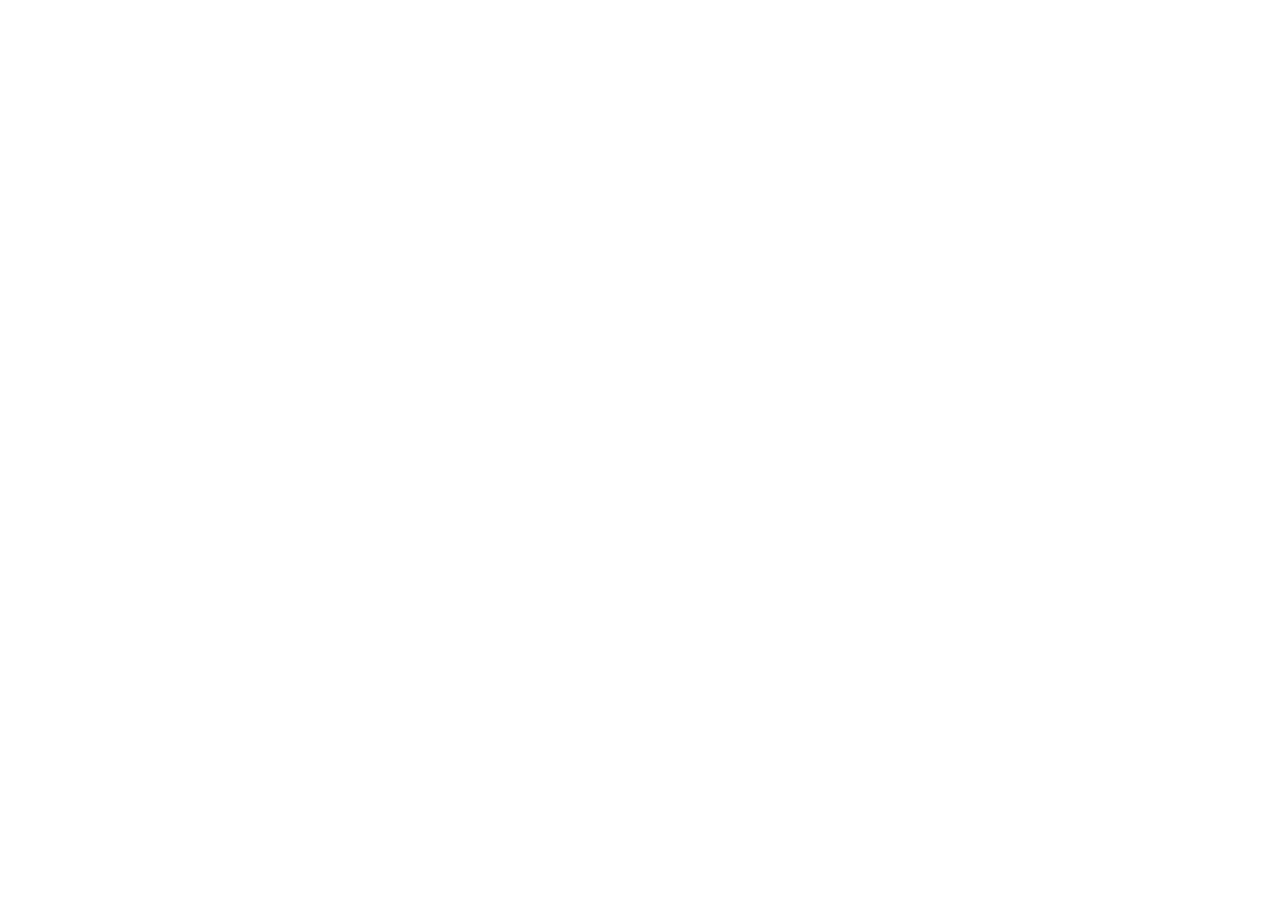
==== index.html @ 3e92f402 "Estructura inicial del proyecto y base del login" ====
<!DOCTYPE html>
<html lang="es">
<head>
  <meta charset="UTF-8">
  <meta name="viewport" content="width=device-width, initial-scale=1">
  <title>Sistema</title>
  <link href="https://cdn.jsdelivr.net/npm/bootstrap@5.3.3/dist/css/bootstrap.min.css" rel="stylesheet">
  <link href="css/login.css" rel="stylesheet">
</head>
<body>
  <!-- ===== Navbar (Integrante A) ===== -->

  <!-- ===== Sidebar (Integrante B) ===== -->

  <!-- ===== Contenido principal ===== -->
  <main id="contenido">
    <!-- Sección Usuarios > Captura (Integrante A): id="seccionCaptura" -->
    <!-- Formulario de alumnos + modal de edad (Integrante B) -->
  </main>

  <script src="https://cdn.jsdelivr.net/npm/bootstrap@5.3.3/dist/js/bootstrap.bundle.min.js"></script>
  <script src="js/utileria.js"></script>
</body>
</html>
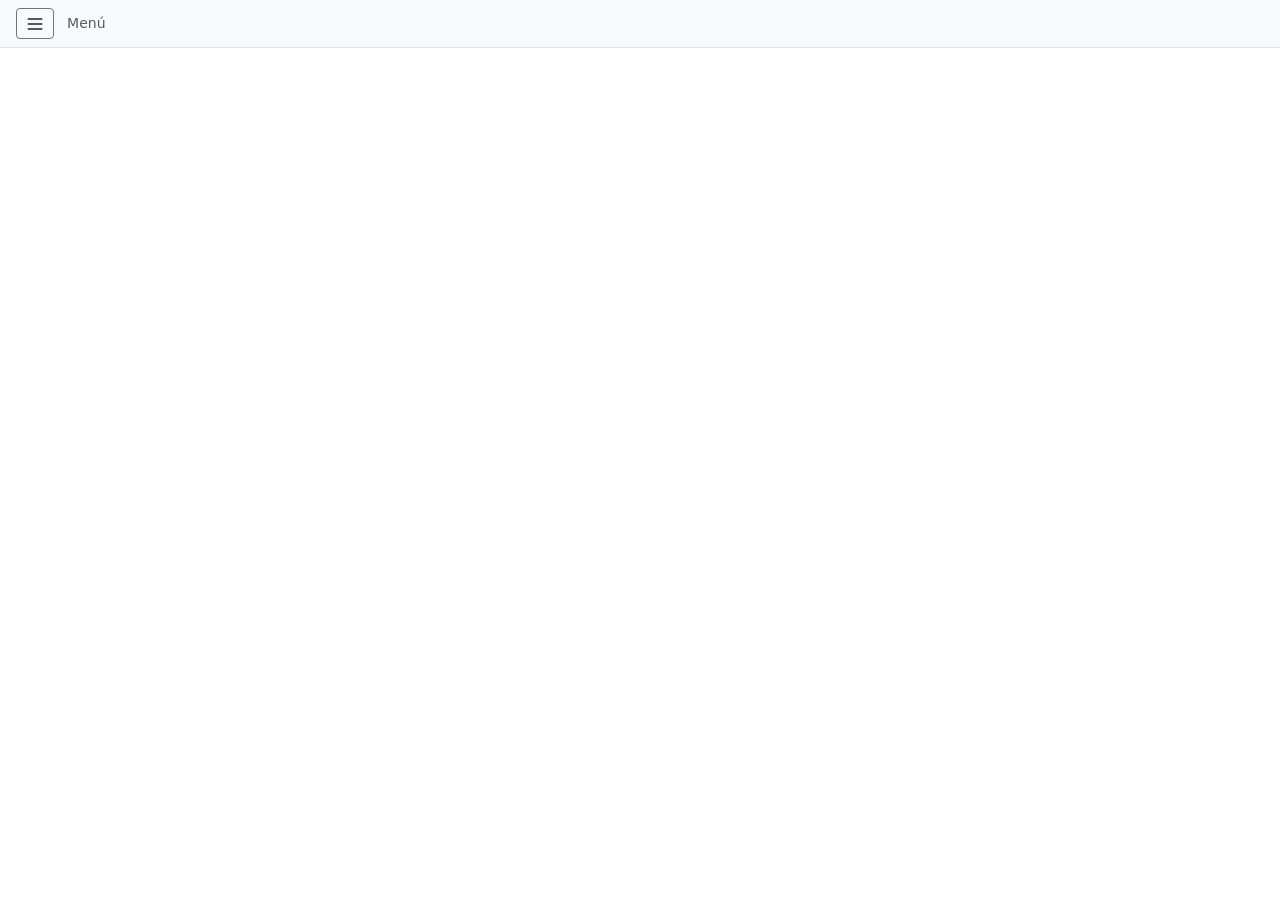
==== commit c7a57545: "agregue el boton hamburguesa para abrir y cerrar el sidebar" ====
--- a/index.html
+++ b/index.html
@@ -11,7 +11,38 @@
   <!-- ===== Navbar (Integrante A) ===== -->
 
   <!-- ===== Sidebar (Integrante B) ===== -->
+     <!-- Barra con el botón hamburguesa que abre y cierra el sidebar -->
+  <div class="bg-body-tertiary border-bottom px-3 py-2">
+    <button id="botonHamburguesa" class="btn btn-outline-secondary btn-sm" type="button" aria-label="Abrir o cerrar el menú">
+      <img src="img/icono-menu.svg" alt="" width="20" height="20">
+    </button>
+    <span class="ms-2 text-body-secondary small">Menú</span>
+  </div>
+  
+  <!-- Sidebar: panel lateral que se desliza desde la izquierda (Offcanvas de Bootstrap) -->
+  <aside class="offcanvas offcanvas-start" tabindex="-1" id="sidebar" aria-labelledby="sidebarTitulo">
+    <!-- Encabezado del panel, con el botón X para cerrarlo -->
+    <div class="offcanvas-header border-bottom">
+      <h5 class="offcanvas-title" id="sidebarTitulo">Menú del sistema</h5>
+      <button type="button" class="btn-close" data-bs-dismiss="offcanvas" aria-label="Cerrar"></button>
+    </div>
 
+    <!-- Cuerpo del panel: la lista de opciones -->
+    <div class="offcanvas-body p-0">
+      <ul class="nav flex-column" id="menuSidebar">
+        <li class="nav-item">
+          <a class="nav-link sidebar-enlace" href="#" id="enlaceInicio">
+            <img src="img/icono-inicio.svg" alt="" width="20" height="20"> Inicio
+          </a>
+        </li>
+        <li class="nav-item">
+          <a class="nav-link sidebar-enlace" href="#" id="enlaceAlumnos">
+            <img src="img/icono-alumnos.svg" alt="" width="20" height="20"> Alumnos
+          </a>
+        </li>
+      </ul>
+    </div>
+  </aside>
   <!-- ===== Contenido principal ===== -->
   <main id="contenido">
     <!-- Sección Usuarios > Captura (Integrante A): id="seccionCaptura" -->
@@ -20,5 +51,6 @@
 
   <script src="https://cdn.jsdelivr.net/npm/bootstrap@5.3.3/dist/js/bootstrap.bundle.min.js"></script>
   <script src="js/utileria.js"></script>
+  <script src="js/sistema.js"></script>
 </body>
 </html>
--- a/css/login.css
+++ b/css/login.css
@@ -0,0 +1,45 @@
+html,
+body {
+  height: 100%;
+}
+
+.form-signin {
+  max-width: 330px;
+  padding: 1rem;
+}
+
+.form-signin .form-floating:focus-within {
+  z-index: 2;
+}
+
+.form-signin input[type="email"] {
+  margin-bottom: -1px;
+  border-bottom-right-radius: 0;
+  border-bottom-left-radius: 0;
+}
+
+.form-signin input[type="password"] {
+  margin-bottom: 10px;
+  border-top-left-radius: 0;
+  border-top-right-radius: 0;
+}
+/* ===== Estilos del sidebar (Integrante B) ===== */
+
+/* Cada opción del menú: ícono y texto alineados en una fila */
+.sidebar-enlace {
+  display: flex;
+  align-items: center;
+  gap: 0.6rem;
+  color: #212529;
+  padding: 0.75rem 1.25rem;
+}
+
+.sidebar-enlace:hover {
+  background-color: #e9ecef;
+}
+
+/* Opciones del submenú: un poco más a la derecha y de menor tamaño */
+.sidebar-submenu .sidebar-enlace {
+  padding-left: 3rem;
+  font-size: 0.95rem;
+}
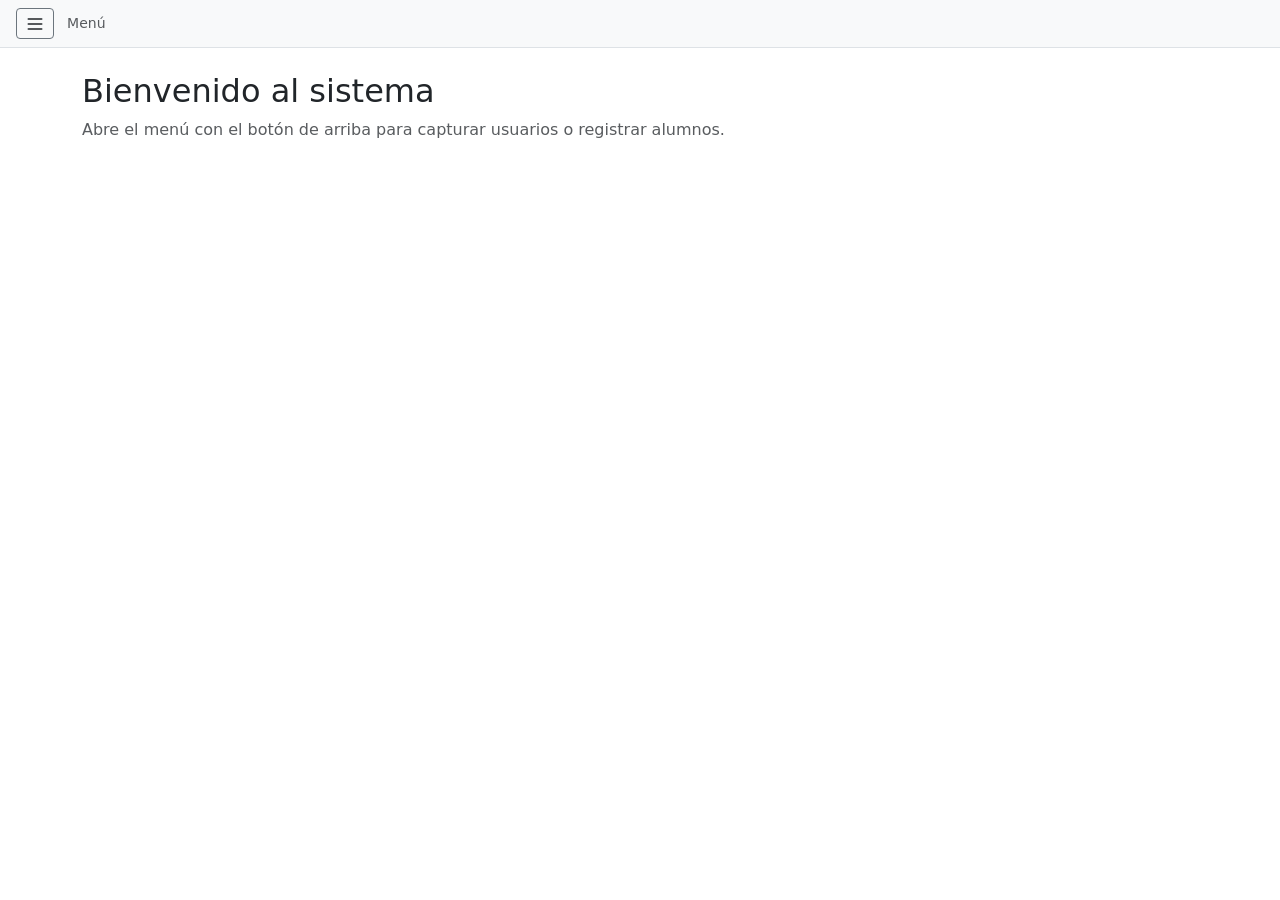
==== commit 5589729e: "puse la seccion de alumnos con  formulario y seccion de inicio" ====
--- a/index.html
+++ b/index.html
@@ -18,7 +18,7 @@
     </button>
     <span class="ms-2 text-body-secondary small">Menú</span>
   </div>
-  
+
   <!-- Sidebar: panel lateral que se desliza desde la izquierda (Offcanvas de Bootstrap) -->
   <aside class="offcanvas offcanvas-start" tabindex="-1" id="sidebar" aria-labelledby="sidebarTitulo">
     <!-- Encabezado del panel, con el botón X para cerrarlo -->
@@ -35,6 +35,21 @@
             <img src="img/icono-inicio.svg" alt="" width="20" height="20"> Inicio
           </a>
         </li>
+        
+        <li class="nav-item">
+          <!-- data-bs-toggle="collapse": Bootstrap abre y cierra el submenú solo -->
+          <a class="nav-link sidebar-enlace" href="#submenuUsuarios" data-bs-toggle="collapse" role="button" aria-expanded="false" aria-controls="submenuUsuarios">
+            <img src="img/icono-usuarios.svg" alt="" width="20" height="20"> Usuarios
+          </a>
+          <div class="collapse" id="submenuUsuarios">
+            <ul class="nav flex-column sidebar-submenu">
+              <li class="nav-item">
+                <a class="nav-link sidebar-enlace" href="#" id="enlaceCaptura">Captura</a>
+              </li>
+            </ul>
+          </div>
+        </li>
+
         <li class="nav-item">
           <a class="nav-link sidebar-enlace" href="#" id="enlaceAlumnos">
             <img src="img/icono-alumnos.svg" alt="" width="20" height="20"> Alumnos
@@ -46,7 +61,46 @@
   <!-- ===== Contenido principal ===== -->
   <main id="contenido">
     <!-- Sección Usuarios > Captura (Integrante A): id="seccionCaptura" -->
+    
+    
     <!-- Formulario de alumnos + modal de edad (Integrante B) -->
+         <!-- Sección de bienvenida (Integrante B) -->
+    <section id="seccionInicio" class="container py-4">
+      <h2>Bienvenido al sistema</h2>
+      <p class="text-body-secondary">Abre el menú con el botón de arriba para capturar usuarios o registrar alumnos.</p>
+    </section>
+
+    <!-- Sección Alumnos (Integrante B) -->
+    <section id="seccionAlumnos" class="container py-4 d-none">
+      <h2>Registro de alumnos</h2>
+
+      <!-- novalidate: la validación la hacemos nosotros con JavaScript -->
+      <form id="formAlumno" class="col-md-6" novalidate>
+        <div class="mb-3">
+          <label for="alumnoNombre" class="form-label">Nombre del alumno</label>
+          <input type="text" class="form-control" id="alumnoNombre">
+          <div class="text-danger small" id="errorAlumnoNombre"></div>
+        </div>
+
+        <div class="mb-3">
+          <label for="alumnoNumeroControl" class="form-label">Número de control (6 dígitos)</label>
+          <input type="text" class="form-control" id="alumnoNumeroControl" inputmode="numeric">
+          <div class="text-danger small" id="errorAlumnoNumeroControl"></div>
+        </div>
+
+        <div class="mb-3">
+          <label for="alumnoFechaNacimiento" class="form-label">Fecha de nacimiento</label>
+          <input type="date" class="form-control" id="alumnoFechaNacimiento">
+          <div class="text-danger small" id="errorAlumnoFecha"></div>
+        </div>
+
+        <button type="submit" class="btn btn-primary">Registrar alumno</button>
+      </form>
+
+      <div class="alert alert-success mt-3 d-none" id="mensajeAlumnoExito" role="alert">
+        Alumno registrado correctamente.
+      </div>
+    </section>
   </main>
 
   <script src="https://cdn.jsdelivr.net/npm/bootstrap@5.3.3/dist/js/bootstrap.bundle.min.js"></script>
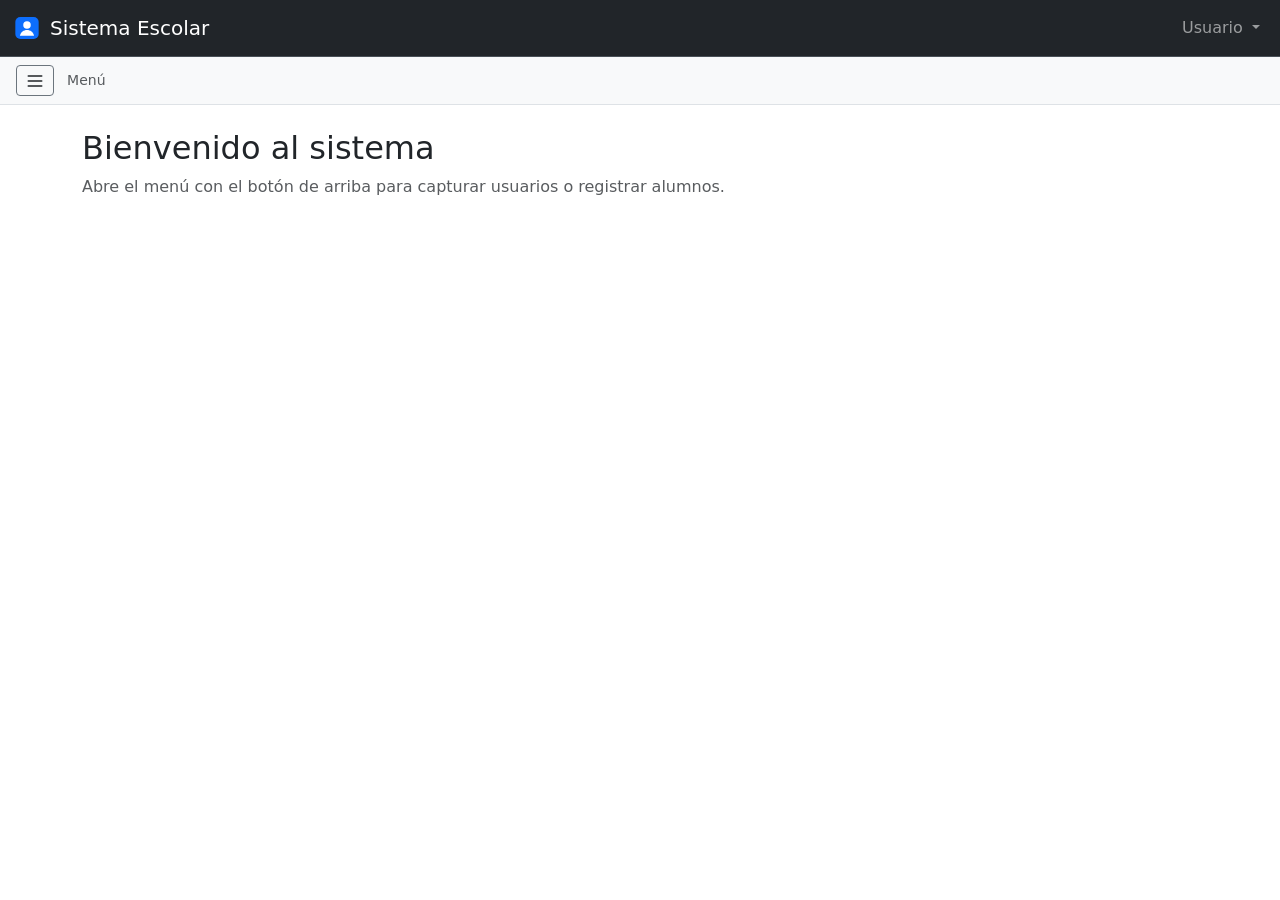
==== commit cc64ce94: "Agrega navbar con el correo del usuario y menu desplegable" ====
--- a/index.html
+++ b/index.html
@@ -9,6 +9,26 @@
 </head>
 <body>
   <!-- ===== Navbar (Integrante A) ===== -->
+  <nav class="navbar navbar-expand bg-dark border-bottom border-body" data-bs-theme="dark">
+    <div class="container-fluid">
+      <a class="navbar-brand d-flex align-items-center gap-2" href="index.html">
+        <img src="img/logo.svg" alt="Logo" width="30" height="24">
+        Sistema Escolar
+      </a>
+
+      <!-- Usuario que inició sesión, con su menú desplegable -->
+      <ul class="navbar-nav ms-auto">
+        <li class="nav-item dropdown">
+          <a class="nav-link dropdown-toggle" href="#" id="nombreUsuario" role="button" data-bs-toggle="dropdown" aria-expanded="false">
+            Usuario
+          </a>
+          <ul class="dropdown-menu dropdown-menu-end" aria-labelledby="nombreUsuario">
+            <li><a class="dropdown-item" href="#" id="btnSalir">Salir del sistema</a></li>
+          </ul>
+        </li>
+      </ul>
+    </div>
+  </nav>
 
   <!-- ===== Sidebar (Integrante B) ===== -->
      <!-- Barra con el botón hamburguesa que abre y cierra el sidebar -->
@@ -101,10 +121,27 @@
         Alumno registrado correctamente.
       </div>
     </section>
+              <!-- Modal de edad (Integrante B) -->
+    <div class="modal fade" id="modalEdad" tabindex="-1" aria-labelledby="modalEdadTitulo" aria-hidden="true">
+      <div class="modal-dialog modal-dialog-centered">
+        <div class="modal-content">
+          <div class="modal-header">
+            <h5 class="modal-title" id="modalEdadTitulo">Resultado de edad</h5>
+            <button type="button" class="btn-close" data-bs-dismiss="modal" aria-label="Cerrar"></button>
+          </div>
+          <!-- Este texto se escribe desde JavaScript -->
+          <div class="modal-body" id="modalEdadTexto"></div>
+          <div class="modal-footer">
+            <button type="button" class="btn btn-secondary" data-bs-dismiss="modal">Cerrar</button>
+          </div>
+        </div>
+      </div>
+    </div>
   </main>
 
   <script src="https://cdn.jsdelivr.net/npm/bootstrap@5.3.3/dist/js/bootstrap.bundle.min.js"></script>
   <script src="js/utileria.js"></script>
   <script src="js/sistema.js"></script>
+  <script src="js/index.js"></script>
 </body>
 </html>
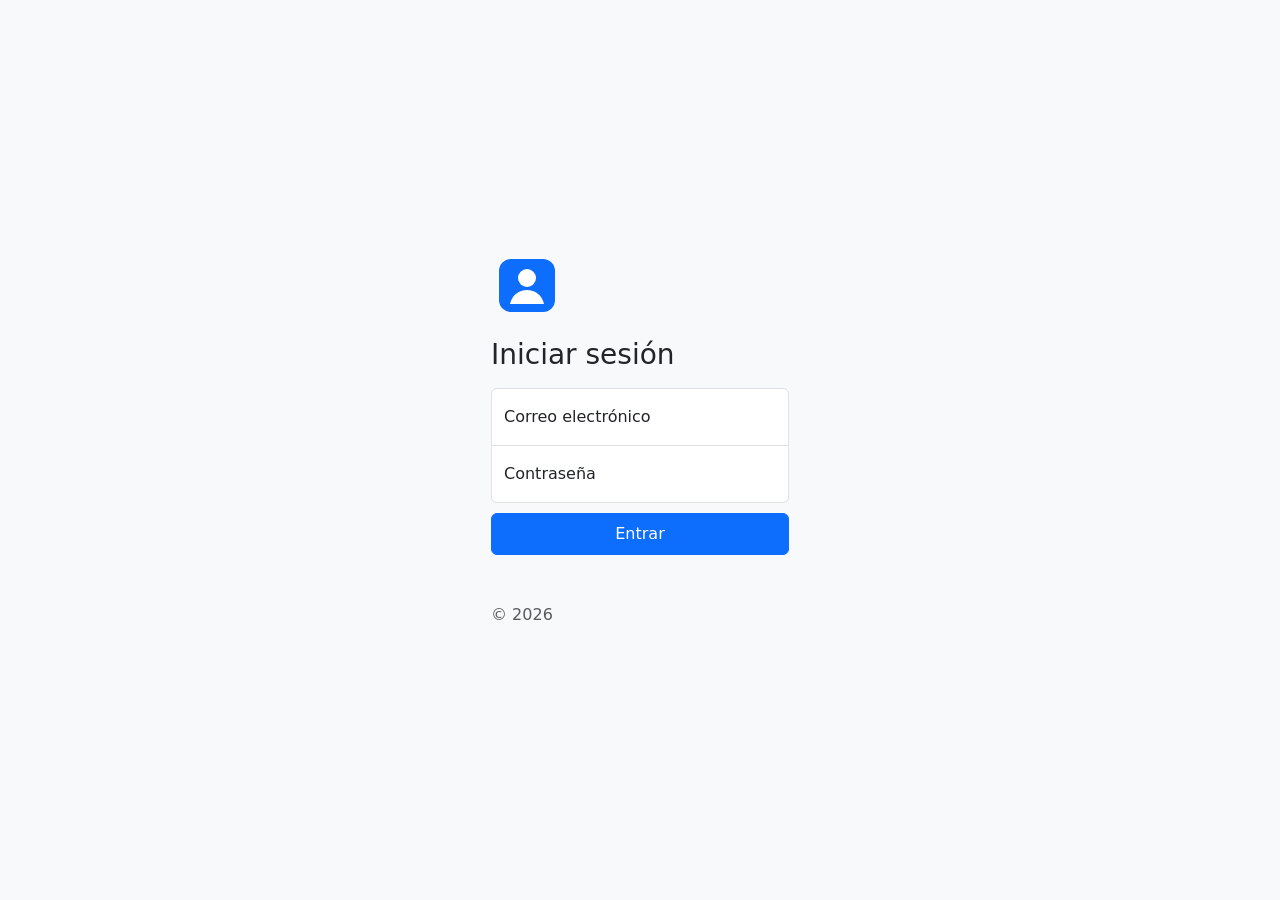
==== commit 0c8b536b: "Agrega formulario de captura de usuarios" ====
--- a/index.html
+++ b/index.html
@@ -80,7 +80,38 @@
   </aside>
   <!-- ===== Contenido principal ===== -->
   <main id="contenido">
-    <!-- Sección Usuarios > Captura (Integrante A): id="seccionCaptura" -->
+    <!-- Sección Usuarios > Captura (Integrante A) -->
+    <section id="seccionCaptura" class="container py-4 d-none">
+      <h2>Captura de usuarios</h2>
+
+      <!-- novalidate: la validación la hacemos con JavaScript -->
+      <form id="formCaptura" class="col-md-6" novalidate>
+        <div class="mb-3">
+          <label for="capUsuario" class="form-label">Nombre de usuario</label>
+          <input type="text" class="form-control" id="capUsuario">
+          <div class="text-danger small" id="errorCapUsuario"></div>
+        </div>
+
+        <div class="mb-3">
+          <label for="capCorreo" class="form-label">Correo electrónico</label>
+          <input type="email" class="form-control" id="capCorreo">
+          <div class="text-danger small" id="errorCapCorreo"></div>
+        </div>
+
+        <div class="mb-3">
+          <label for="capPassword" class="form-label">Contraseña</label>
+          <input type="password" class="form-control" id="capPassword">
+          <div class="form-text">Mínimo 8 caracteres, una mayúscula, una minúscula, un número y un carácter especial.</div>
+          <div class="text-danger small" id="errorCapPassword"></div>
+        </div>
+
+        <button type="submit" class="btn btn-primary">Guardar usuario</button>
+      </form>
+
+      <div class="alert alert-success mt-3 d-none" id="mensajeCapturaExito" role="alert">
+        Usuario capturado correctamente.
+      </div>
+    </section>
     
     
     <!-- Formulario de alumnos + modal de edad (Integrante B) -->
